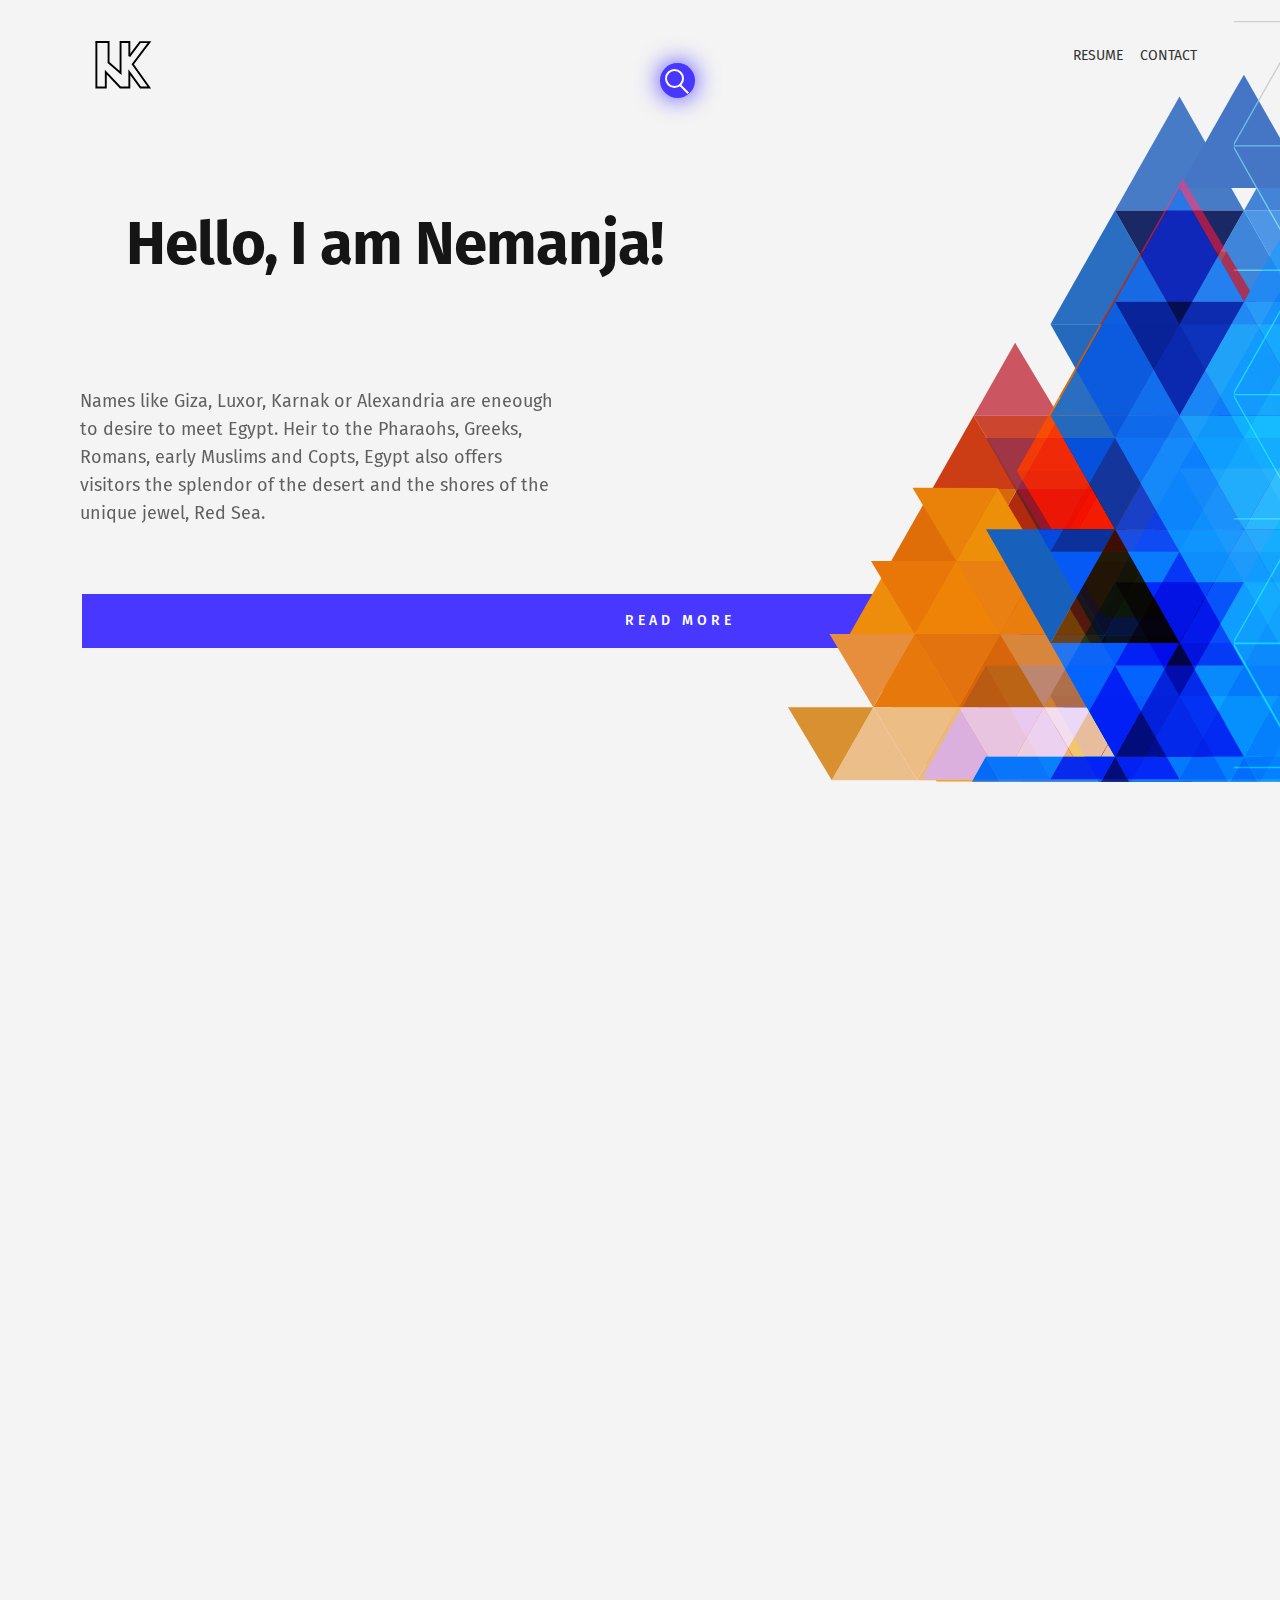
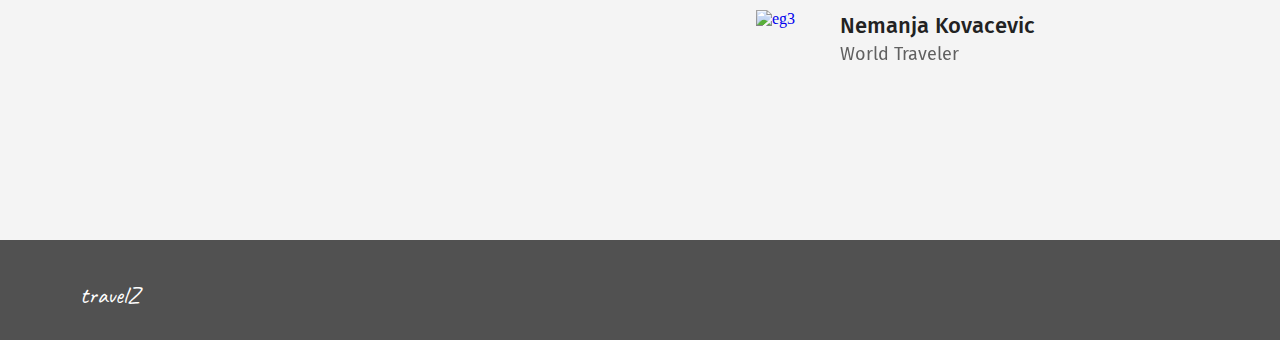
==== index.html @ 130d5a6d "s" ====
<!DOCTYPE html>
<html lang="en">
<title>travelZ</title>
<meta charset="UTF-8">
<meta name="viewport" content="width=device-width, initial-scale=1">
<link rel="stylesheet" type="text/css" href="stylesheet.css">
  <body>
    <nav class="topnav">
  <ul>
    <li><a href="contact.html">resume</a></li>
    <li><a href="about me.html">contact</a></li>

  </ul>
</nav>
  
<a href="index.html">
  <img class="logo"  alt="logo" src="pics/logo.svg" width="56.78" height="48.35">
    <div class="container">
  <input type="text" placeholder="Search...">
  <div class="search"></div>
</div>
    <h1 class="h1eg">
      Hello, I am Nemanja!</h1>
      
    <p class="p1eg">Names like Giza, Luxor, Karnak or Alexandria are eneough to desire to meet Egypt. Heir to the Pharaohs, Greeks, Romans, early Muslims and Copts, Egypt also offers visitors the splendor of the desert and the shores of the unique jewel, Red Sea.</p>
   
    <button class="button" onclick="window.location.href = 'read more.html';">READ MORE</button>
  
    
   <img src="pics/triangles.svg" class="triangles"alt="eg2" width="560.83" height="1381.67">
    
    <!-- <img src="https://drive.google.com/uc?id=1a4ksGzwtgkFzVw9x9obKX6-K91zPw0-_" class="pic1"alt="eg2" width="400px" height="310px">     
       
     <img src="https://drive.google.com/uc?id=1BBXGnsvVM-mT7CrphIKyhBi8dake_05T" class="pic3"alt="eg3" width="475px" height="564px">     
    
    <h2 class="h2eg">
      Red Sea, like no other.</h2>
    
    <p class="p2">Located between the East African coast and the Saudi Arabian peninsula, the Red Sea got its name because of a type of algae called Trichodesmium erythraeum, which is found in the sea. When these blooms of algae die off they appear to turn the blue-green color of the ocean to a reddish-brown.<br></br>
It’s no wonder that the Red Sea is a major hot spot for scuba diving and snorkeling when you consider the rich variety of its underwater ecosystem. It is home to more than 1,200 species of fish, including 44 species of sharks. Nearly 20% of these are found only in the Red Sea. Divers can swim with brightly colored angelfish, butterflyfish and clownfish.
    </p> -->

<img src="https://drive.google.com/uc?id=1ela4x8f2PA7r1S-A8z53J3uRzD0GpQ4G" class="pic4"alt="eg3" width="65px" height="65px">
    
<p class="pname">
  Nemanja Kovacevic </p>
<p class="pdesc">
  World Traveler </p>
<div class="footer"></div>
<a href="index.html" class="logo2">travelZ</a>

    
    </body>
</html>
---- stylesheet.css ----
@import url("https://fonts.googleapis.com/css2?family=Fira+Sans&display=swap");
@import url("https://fonts.googleapis.com/css2?family=Caveat&display=swap");
* {
  margin: 0;
  padding: 0;
  box-sizing: border-box;
}

html, body {
  width: 100%;
  height: 100%;
}

body {
  background: #F4F4F4;
}

.logo {
position: absolute;
width: 56.78px;
height: 48.35px;
left: 95px;
top: 41px;
}

.topnav ul {
  list-style: none;
  display: flex;
  justify-content: space-around;
  width: 18%;
  font-family: 'Fira Sans', sans-serif;
  float: right;
  padding: 45px;
  margin-right: 30px;
  
  
}
.topnav li {
  text-transform: uppercase;
}
.topnav a {
  color: #333;
  text-decoration: none;
  font-size: 14px !important;
}
.topnav a:hover {
  text-decoration: underline;
}

.container {
  position: absolute;
  margin-top: 1px;
  left: 49.00%;
  right: 45.44%;
  top: 6.11%;
  bottom: 90.63%;
  width: 100px;
  height: 50px;
}
.container .search {
  position: absolute;
  margin: auto;
  top: 0;
  right: 0;
  bottom: 0;
  left: 0;
  width: 35px;
  height: 35px;
  background: #4737FF;
  border-radius: 50%;
  transition: all 1s;
  z-index: 4;
  box-shadow: 0 0 25px 0 rgba(0, 0, 0, 0.4);
  box-shadow: 0 0 25px 0 #4737FF;
}
.container .search:hover {
  cursor: pointer;
}
.container .search::before {
  content: "";
  position: absolute;
  margin: auto;
  top: 10px;
  right: 0;
  bottom: -6px;
  left: 13px;
  width: 12px;
  height: 2px;
  background: white;
  transform: rotate(45deg);
  transition: all .5s;
}
.container .search::after {
  content: "";
  position: absolute;
  margin: auto;
  top: -5px;
  right: 0;
  bottom: 0;
  left: -5px;
  width: 15px;
  height: 15px;
  border-radius: 50%;
  border: 2px solid white;
  transition: all .5s;
}
.container input {
  font-family: 'Fira Sans', sans-serif;
  position: absolute;
  margin: auto;
  top: 0;
  right: 0;
  bottom: 0;
  left: 0;
  width: 50px;
  height: 50px;
  outline: none;
  border: none;
  background: #4737FF;
  color: white;
  text-shadow: 0 0 10px #4737FF;
  padding: 0 50px 0 20px;
  border-radius: 30px;
  box-shadow: 0 0 25px 0 #4737FF, 0 20px 25px 0 rgba(0, 0, 0, 0.2);
  transition: all 1s;
  opacity: 0;
  z-index: 5;
  font-weight: bolder;
  letter-spacing: 0.1em;
}
.container input:hover {
  cursor: pointer;
}
.container input:focus {
  width: 300px;
  opacity: 1;
  cursor: text;
}
.container input:focus ~ .search {
  right: -440px;
  background: #151515;
  z-index: 6;
}
.container input:focus ~ .search::before {
  top: 0;
  left: 0;
  width: 25px;
}
.container input:focus ~ .search::after {
  top: 0;
  left: 0;
  width: 25px;
  height: 2px;
  border: none;
  background: white;
  border-radius: 0%;
  transform: rotate(-45deg);
}
.container input::placeholder {
  color: white;
  opacity: 0.5;
  font-weight: bolder;
}

.h1eg {
position: absolute;
width: 569px;
height: 88px;
left: 126px;
top: 209px;
font-family: Fira Sans;
font-style: normal;
font-weight: bold;
font-size: 60px;
line-height: 70px;
letter-spacing: -1px;
color: #151515;

}

.p1eg {
  position: absolute;
  width: 474px;
  height: 137px;
  left: 80px;
  top: 387px;
  font-family: 'Fira Sans';
  font-style: normal;
  font-weight: normal;
  font-size: 18px;
  line-height: 28px;
  color: #222222;
  opacity: 0.7;
}

.p1dv{
  position: absolute;
  width: 474px;
  height: 137px;
  left: 80px;
  top: 310px;
  font-family: 'Fira Sans';
  font-style: normal;
  font-weight: normal;
  font-size: 18px;
  line-height: 28px;
  color: #222222;
  opacity: 0.7;

}

.button {
  background-color: #4737FF;
  border: none;
  color: white;
  padding: 15px 32px;
  text-align: center;
  text-decoration: none;
  display: inline-block;
  margin: 4px 2px;
  cursor: pointer;
  font-family: 'Fira Sans';
  font-style: normal;
  font-weight: 500;
  font-size: 14px;
  line-height: 24px;
  text-align: center;
  letter-spacing: 4px;
  text-transform: uppercase;
  position: absolute;
  left: 80px;
  right: 0%;
  top: 590px;
}

.triangles {
position: absolute;
width: 560.83px;
height: 1381.67px;
left: 788px;
top: -400px;
}

.pic2 {
  position: absolute;
  left: 615px;
  top: 142px;
}

.pic3 {
  position: absolute;
  left: 80px;
  top: 1100px;
}

.h2eg {
  position: absolute;
  width: 382px;
  height: 50px;
  left: 756px;
  top: 1100px;
  font-family: 'Fira Sans';
  font-style: normal;
  font-weight: 600;
  font-size: 40px;
  line-height: 70px;
  letter-spacing: -1px;
  color: #151515;
}

.p2 {
  position: absolute;
  width: 445px;
  height: 164px;
  left: 756px;
  top: 1189px;
  font-family: 'Fira Sans';
  font-style: normal;
  font-weight: normal;
  font-size: 18px;
  line-height: 28px;
  color: #222222;
  opacity: 0.7;
}

.pic4 {
  position: absolute;
  left: 756px;
  top: 1610px;
}

.pname {
  position: absolute;
  width: 202px;
  height: 26px;
  left: 840px;
  top: 1610px;
  font-family: 'Fira Sans';
  font-style: normal;
  font-weight: 500;
  font-size: 22px;
  line-height: 32px;
  color: #222222;
}

.pdesc {
  position: absolute;
  width: 189px;
  height: 21px;
  left: 840px;
  top: 1640px;
  font-family: 'Fira Sans';
  font-style: normal;
  font-weight: normal;
  font-size: 18px;
  line-height: 28px;
  color: #222222;
  opacity: 0.7;
}

.footer {
  position: absolute;
  width: 100%;
  height: 100px;
  top: 1840px;
  background: #515151;
}


.logo2 {
  position: absolute;
  width: 60px;
  height: 30px;
  left: 80px;
  top: 1880px;
  font-family: 'Caveat';
  font-style: normal;
  font-weight: normal;
  font-size: 24px;
  line-height: 30px;
  color: #FFFFFF;
  text-decoration: none;
}


@media only screen and (max-width: 768px) {
  .logo {
    position: absolute;
    width: 60px;
    height: 30px;
    left: 40px;
    top: 30px;
  }
  .topnav ul {
    margin-top:10px;
    width:45%;
    font-size: 12px;
    float:none;
    margin-left:210px;
}
.container{
  display: none;
}
  .h1eg {
  font-size: 40px;
  left:40px;
  width: 300px;
  line-height: 55px;
  letter-spacing: -2px;
  margin-top: -30px;
  }
  .p1eg{
    width:300px;
    left:40px;
    margin-top:-70px;
  }

  .p1dv{
    width:300px;
    left:40px;
    margin-top:-70px;
  }

  .button{
    margin-top: -20px;
    left:100px;
  }
  .pic1 {
    left: 40px;
    top: 700px;
    width: 300px;
    height: 210px;
  }
  .pic2 {
    left: 30px;
    top: 942px;
    height:500px;
    width: 325px;
  }
  .pic3{
    left:35px;
    top:2220px;
    height: 400px;
    width: 311px;
  }
  .h2eg{
    left:40px;
    width: 300px;
    margin-top:400px;
    line-height: 55px;
    letter-spacing: -1px;
    font-size: 32px;
  }
  .p2{
    left:40px;
    width: 305px;
    margin-top: 380px;
    font-size: 16px;
  }
  .pname{
    left:120px;
    margin-top: 500px;
  }
  .pdesc{
    left:120px;
    margin-top: 510px;
  }
  .pic4{
    left: 40px;
    margin-top: 500px;
  }
  .footer{
    top:2700px;
    height: 100px;
  }
  .logo2{
    left: 40px;
    top:2730px;
  }
  .footerline{
  display: none;
}
}
.video{
  margin-left: 650px;
  margin-top: 100px;
}
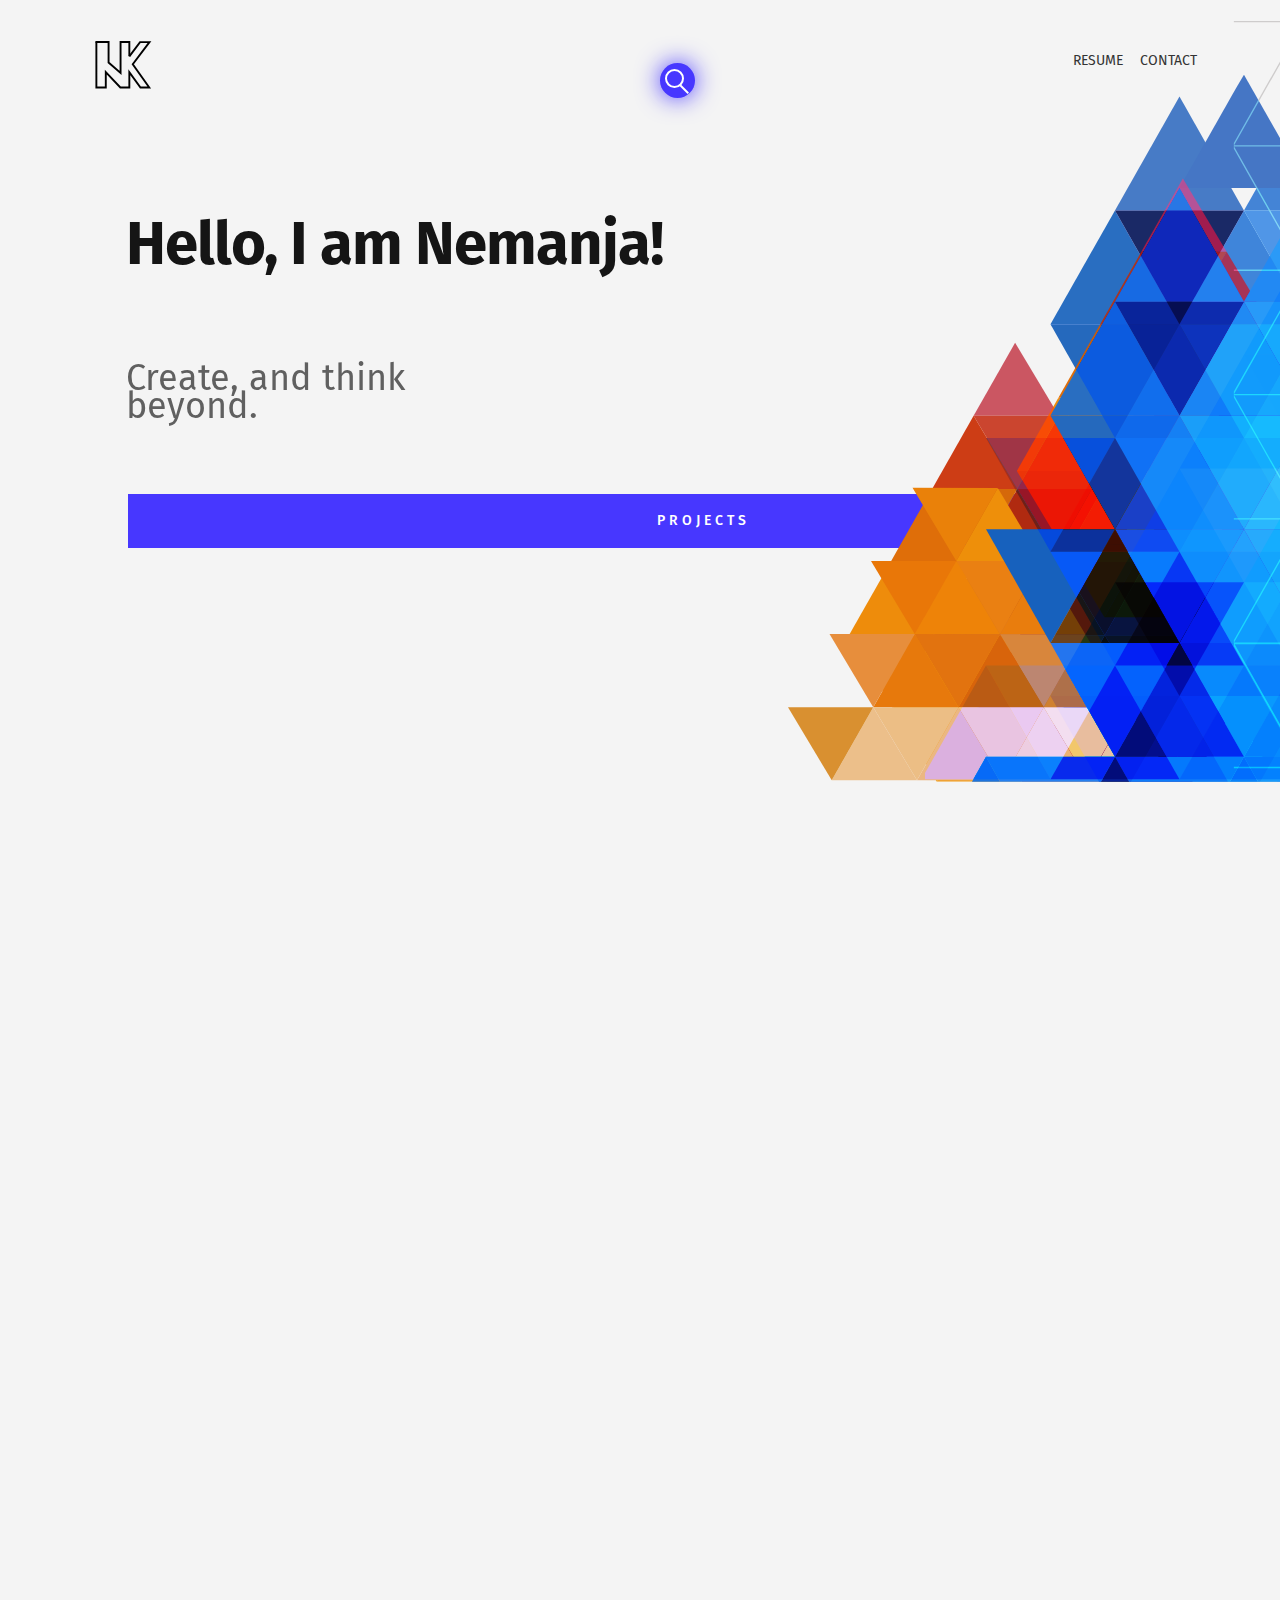
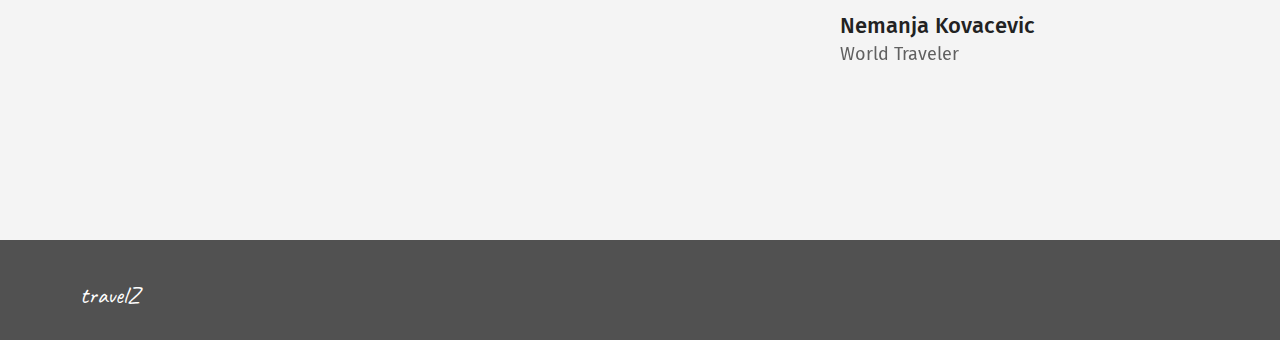
==== commit 2777ee72: "s" ====
--- a/index.html
+++ b/index.html
@@ -22,9 +22,9 @@
     <h1 class="h1eg">
       Hello, I am Nemanja!</h1>
       
-    <p class="p1eg">Names like Giza, Luxor, Karnak or Alexandria are eneough to desire to meet Egypt. Heir to the Pharaohs, Greeks, Romans, early Muslims and Copts, Egypt also offers visitors the splendor of the desert and the shores of the unique jewel, Red Sea.</p>
+    <p class="p1eg">Create, and think beyond.</p>
    
-    <button class="button" onclick="window.location.href = 'read more.html';">READ MORE</button>
+    <button class="button" onclick="window.location.href = 'read more.html';">PROJECTS</button>
   
     
    <img src="pics/triangles.svg" class="triangles"alt="eg2" width="560.83" height="1381.67">
@@ -40,7 +40,7 @@
 It’s no wonder that the Red Sea is a major hot spot for scuba diving and snorkeling when you consider the rich variety of its underwater ecosystem. It is home to more than 1,200 species of fish, including 44 species of sharks. Nearly 20% of these are found only in the Red Sea. Divers can swim with brightly colored angelfish, butterflyfish and clownfish.
     </p> -->
 
-<img src="https://drive.google.com/uc?id=1ela4x8f2PA7r1S-A8z53J3uRzD0GpQ4G" class="pic4"alt="eg3" width="65px" height="65px">
+<!-- <img src="https://drive.google.com/uc?id=1ela4x8f2PA7r1S-A8z53J3uRzD0GpQ4G" class="pic4"alt="eg3" width="65px" height="65px"> -->
     
 <p class="pname">
   Nemanja Kovacevic </p>
--- a/stylesheet.css
+++ b/stylesheet.css
@@ -24,14 +24,18 @@
 }
 
 .topnav ul {
-  list-style: none;
-  display: flex;
-  justify-content: space-around;
-  width: 18%;
-  font-family: 'Fira Sans', sans-serif;
-  float: right;
-  padding: 45px;
-  margin-right: 30px;
+list-style: none;
+display: flex;
+justify-content: space-around;
+width: 18%;
+font-family: 'Fira Sans', sans-serif;
+float: right;
+padding: 45px;
+margin-right: 30px;
+font-style: normal;
+font-weight: normal;
+font-size: 18px;
+line-height: 28px;
   
   
 }
@@ -168,7 +172,7 @@
 height: 88px;
 left: 126px;
 top: 209px;
-font-family: Fira Sans;
+font-family: 'Fira Sans';
 font-style: normal;
 font-weight: bold;
 font-size: 60px;
@@ -180,14 +184,14 @@
 
 .p1eg {
   position: absolute;
-  width: 474px;
-  height: 137px;
-  left: 80px;
-  top: 387px;
-  font-family: 'Fira Sans';
+  width: 420px;
+  height: 46px;
+  left: 126px;
+  top: 364px;
+  font-family: Fira Sans;
   font-style: normal;
   font-weight: normal;
-  font-size: 18px;
+  font-size: 36px;
   line-height: 28px;
   color: #222222;
   opacity: 0.7;
@@ -228,9 +232,9 @@
   letter-spacing: 4px;
   text-transform: uppercase;
   position: absolute;
-  left: 80px;
+  left: 126px;
   right: 0%;
-  top: 590px;
+  top: 490px;
 }
 
 .triangles {
@@ -241,7 +245,7 @@
 top: -400px;
 }
 
-.pic2 {
+/* .pic2 {
   position: absolute;
   left: 615px;
   top: 142px;
@@ -251,7 +255,7 @@
   position: absolute;
   left: 80px;
   top: 1100px;
-}
+} */
 
 .h2eg {
   position: absolute;
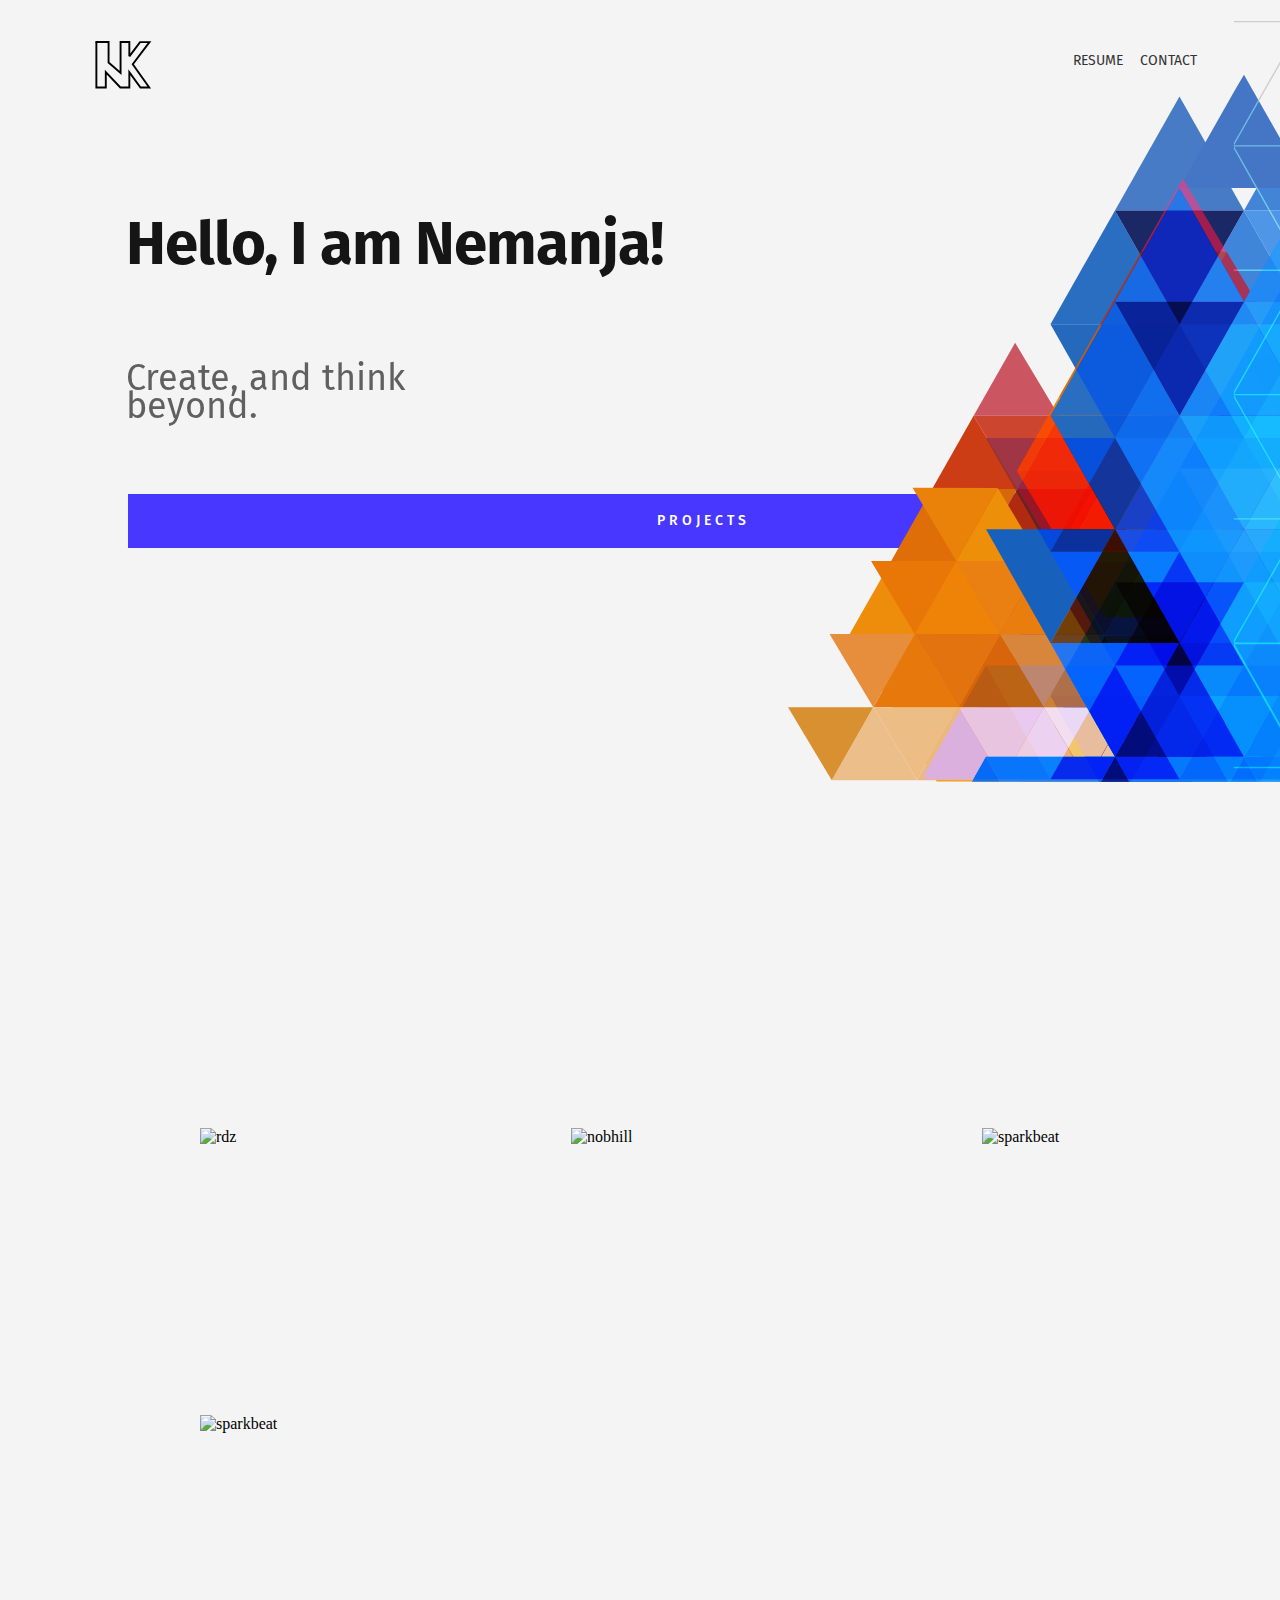
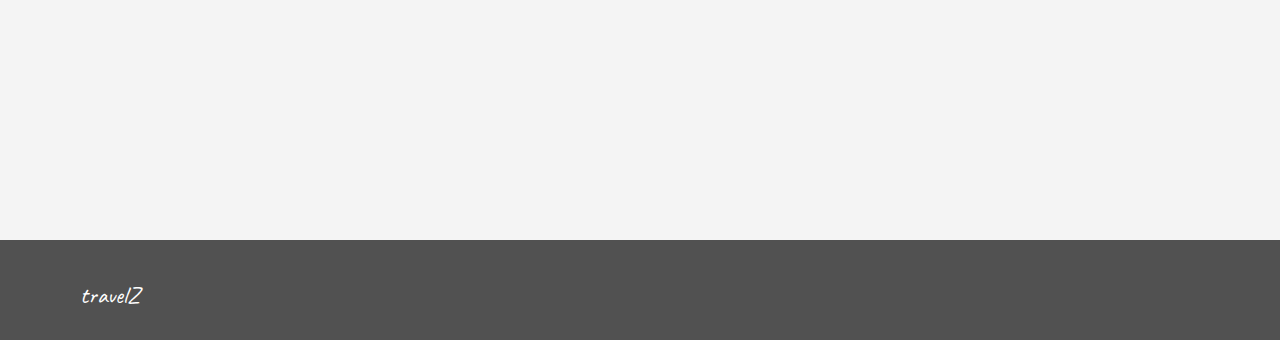
==== commit f8085779: "s" ====
--- a/index.html
+++ b/index.html
@@ -4,6 +4,11 @@
 <meta charset="UTF-8">
 <meta name="viewport" content="width=device-width, initial-scale=1">
 <link rel="stylesheet" type="text/css" href="stylesheet.css">
+<link href="//netdna.bootstrapcdn.com/font-awesome/3.2.1/css/font-awesome.css" rel="stylesheet">
+<script src="https://cdnjs.cloudflare.com/ajax/libs/jquery/2.1.3/jquery.min.js"></script>
+<script src="https://ajax.googleapis.com/ajax/libs/jquery/3.5.1/jquery.min.js"></script>
+<script src="js/script.js"></script>
+
   <body>
     <nav class="topnav">
   <ul>
@@ -15,19 +20,30 @@
   
 <a href="index.html">
   <img class="logo"  alt="logo" src="pics/logo.svg" width="56.78" height="48.35">
-    <div class="container">
-  <input type="text" placeholder="Search...">
-  <div class="search"></div>
-</div>
+    
     <h1 class="h1eg">
       Hello, I am Nemanja!</h1>
       
     <p class="p1eg">Create, and think beyond.</p>
    
-    <button class="button" onclick="window.location.href = 'read more.html';">PROJECTS</button>
+    <!-- <div id="first"><button id="button" type="button">PROJECTS</button></div> -->
+    
+
+    <div class="main" id="section1">
+     <button class="button"> <a href="#section2">PROJECTS</a></button>
+    </div>
   
+    <div class="main" id="section2">
+      
+    </div>
     
-   <img src="pics/triangles.svg" class="triangles"alt="eg2" width="560.83" height="1381.67">
+   <img src="pics/triangles.svg" class="triangles"alt="tri" width="560.83" height="1381.67">
+  <div class="jump">
+   <img src="pics/roadz.svg" id="myRoadz"alt="rdz" width="170" height="170"></div>
+   <img src="pics/nobhill.svg" class="nobhill"alt="nobhill" width="170" height="170">
+   <img src="pics/sparkbeat.svg" class="sparkbeat"alt="sparkbeat" width="170" height="170">
+   <img src="pics/chmav.svg" class="chmav"alt="sparkbeat" width="170" height="170">
+
     
     <!-- <img src="https://drive.google.com/uc?id=1a4ksGzwtgkFzVw9x9obKX6-K91zPw0-_" class="pic1"alt="eg2" width="400px" height="310px">     
        
@@ -41,11 +57,7 @@
     </p> -->
 
 <!-- <img src="https://drive.google.com/uc?id=1ela4x8f2PA7r1S-A8z53J3uRzD0GpQ4G" class="pic4"alt="eg3" width="65px" height="65px"> -->
-    
-<p class="pname">
-  Nemanja Kovacevic </p>
-<p class="pdesc">
-  World Traveler </p>
+<a href="#section1" id="return-to-top"><i class="icon-chevron-up"></i></a>
 <div class="footer"></div>
 <a href="index.html" class="logo2">travelZ</a>
 
--- a/stylesheet.css
+++ b/stylesheet.css
@@ -51,121 +51,6 @@
   text-decoration: underline;
 }
 
-.container {
-  position: absolute;
-  margin-top: 1px;
-  left: 49.00%;
-  right: 45.44%;
-  top: 6.11%;
-  bottom: 90.63%;
-  width: 100px;
-  height: 50px;
-}
-.container .search {
-  position: absolute;
-  margin: auto;
-  top: 0;
-  right: 0;
-  bottom: 0;
-  left: 0;
-  width: 35px;
-  height: 35px;
-  background: #4737FF;
-  border-radius: 50%;
-  transition: all 1s;
-  z-index: 4;
-  box-shadow: 0 0 25px 0 rgba(0, 0, 0, 0.4);
-  box-shadow: 0 0 25px 0 #4737FF;
-}
-.container .search:hover {
-  cursor: pointer;
-}
-.container .search::before {
-  content: "";
-  position: absolute;
-  margin: auto;
-  top: 10px;
-  right: 0;
-  bottom: -6px;
-  left: 13px;
-  width: 12px;
-  height: 2px;
-  background: white;
-  transform: rotate(45deg);
-  transition: all .5s;
-}
-.container .search::after {
-  content: "";
-  position: absolute;
-  margin: auto;
-  top: -5px;
-  right: 0;
-  bottom: 0;
-  left: -5px;
-  width: 15px;
-  height: 15px;
-  border-radius: 50%;
-  border: 2px solid white;
-  transition: all .5s;
-}
-.container input {
-  font-family: 'Fira Sans', sans-serif;
-  position: absolute;
-  margin: auto;
-  top: 0;
-  right: 0;
-  bottom: 0;
-  left: 0;
-  width: 50px;
-  height: 50px;
-  outline: none;
-  border: none;
-  background: #4737FF;
-  color: white;
-  text-shadow: 0 0 10px #4737FF;
-  padding: 0 50px 0 20px;
-  border-radius: 30px;
-  box-shadow: 0 0 25px 0 #4737FF, 0 20px 25px 0 rgba(0, 0, 0, 0.2);
-  transition: all 1s;
-  opacity: 0;
-  z-index: 5;
-  font-weight: bolder;
-  letter-spacing: 0.1em;
-}
-.container input:hover {
-  cursor: pointer;
-}
-.container input:focus {
-  width: 300px;
-  opacity: 1;
-  cursor: text;
-}
-.container input:focus ~ .search {
-  right: -440px;
-  background: #151515;
-  z-index: 6;
-}
-.container input:focus ~ .search::before {
-  top: 0;
-  left: 0;
-  width: 25px;
-}
-.container input:focus ~ .search::after {
-  top: 0;
-  left: 0;
-  width: 25px;
-  height: 2px;
-  border: none;
-  background: white;
-  border-radius: 0%;
-  transform: rotate(-45deg);
-}
-.container input::placeholder {
-  color: white;
-  opacity: 0.5;
-  font-weight: bolder;
-}
-
 .h1eg {
 position: absolute;
 width: 569px;
@@ -216,7 +101,7 @@
 .button {
   background-color: #4737FF;
   border: none;
-  color: white;
+  color: white !important; 
   padding: 15px 32px;
   text-align: center;
   text-decoration: none;
@@ -362,9 +247,7 @@
     float:none;
     margin-left:210px;
 }
-.container{
-  display: none;
-}
+
   .h1eg {
   font-size: 40px;
   left:40px;
@@ -448,4 +331,96 @@
 .video{
   margin-left: 650px;
   margin-top: 100px;
-}+}
+#myRoadz{
+position: absolute;
+width: 170px;
+height: 170px;
+left: 200px;
+top: 1128px;
+}
+.nobhill{
+position: absolute;
+width: 170px;
+height: 170px;
+left: 571px;
+top: 1128px;
+}
+.sparkbeat{
+position: absolute;
+width: 170px;
+height: 170px;
+left: 982px;
+top: 1128px;
+}
+.chmav{
+position: absolute;
+width: 170px;
+height: 170px;
+left: 200px;
+top: 1415px;
+
+}
+
+html {
+  scroll-behavior: smooth;
+}
+
+#section2 {
+  position: absolute;
+  top:1050px;;
+  }
+
+  #section1{
+    text-decoration: none;
+  }
+
+  a {
+    text-decoration: none;
+    color: white;
+}
+
+#return-to-top {
+  position: fixed;
+  bottom: 20px;
+  right: 20px;
+  background: rgb(0, 0, 0);
+  background: rgba(0, 0, 0, 0.7);
+  width: 50px;
+  height: 50px;
+  display: block;
+  text-decoration: none;
+  -webkit-border-radius: 35px;
+  -moz-border-radius: 35px;
+  border-radius: 35px;
+  display: none;
+  -webkit-transition: all 0.3s linear;
+  -moz-transition: all 0.3s ease;
+  -ms-transition: all 0.3s ease;
+  -o-transition: all 0.3s ease;
+  transition: all 0.3s ease;
+}
+#return-to-top i {
+  color: #fff;
+  margin: 0;
+  position: relative;
+  left: 16px;
+  top: 13px;
+  font-size: 19px;
+  -webkit-transition: all 0.3s ease;
+  -moz-transition: all 0.3s ease;
+  -ms-transition: all 0.3s ease;
+  -o-transition: all 0.3s ease;
+  transition: all 0.3s ease;
+}
+#return-to-top:hover {
+  background: rgba(0, 0, 0, 0.9);
+}
+#return-to-top:hover i {
+  color: #fff;
+  top: 5px;
+}
+
+
+/* Extra Things
+body{background: #eee ;font-family: 'Open Sans', sans-serif;}h3{font-size: 30px; font-weight: 400;text-align: center;margin-top: 50px;}h3 i{color: #444;} */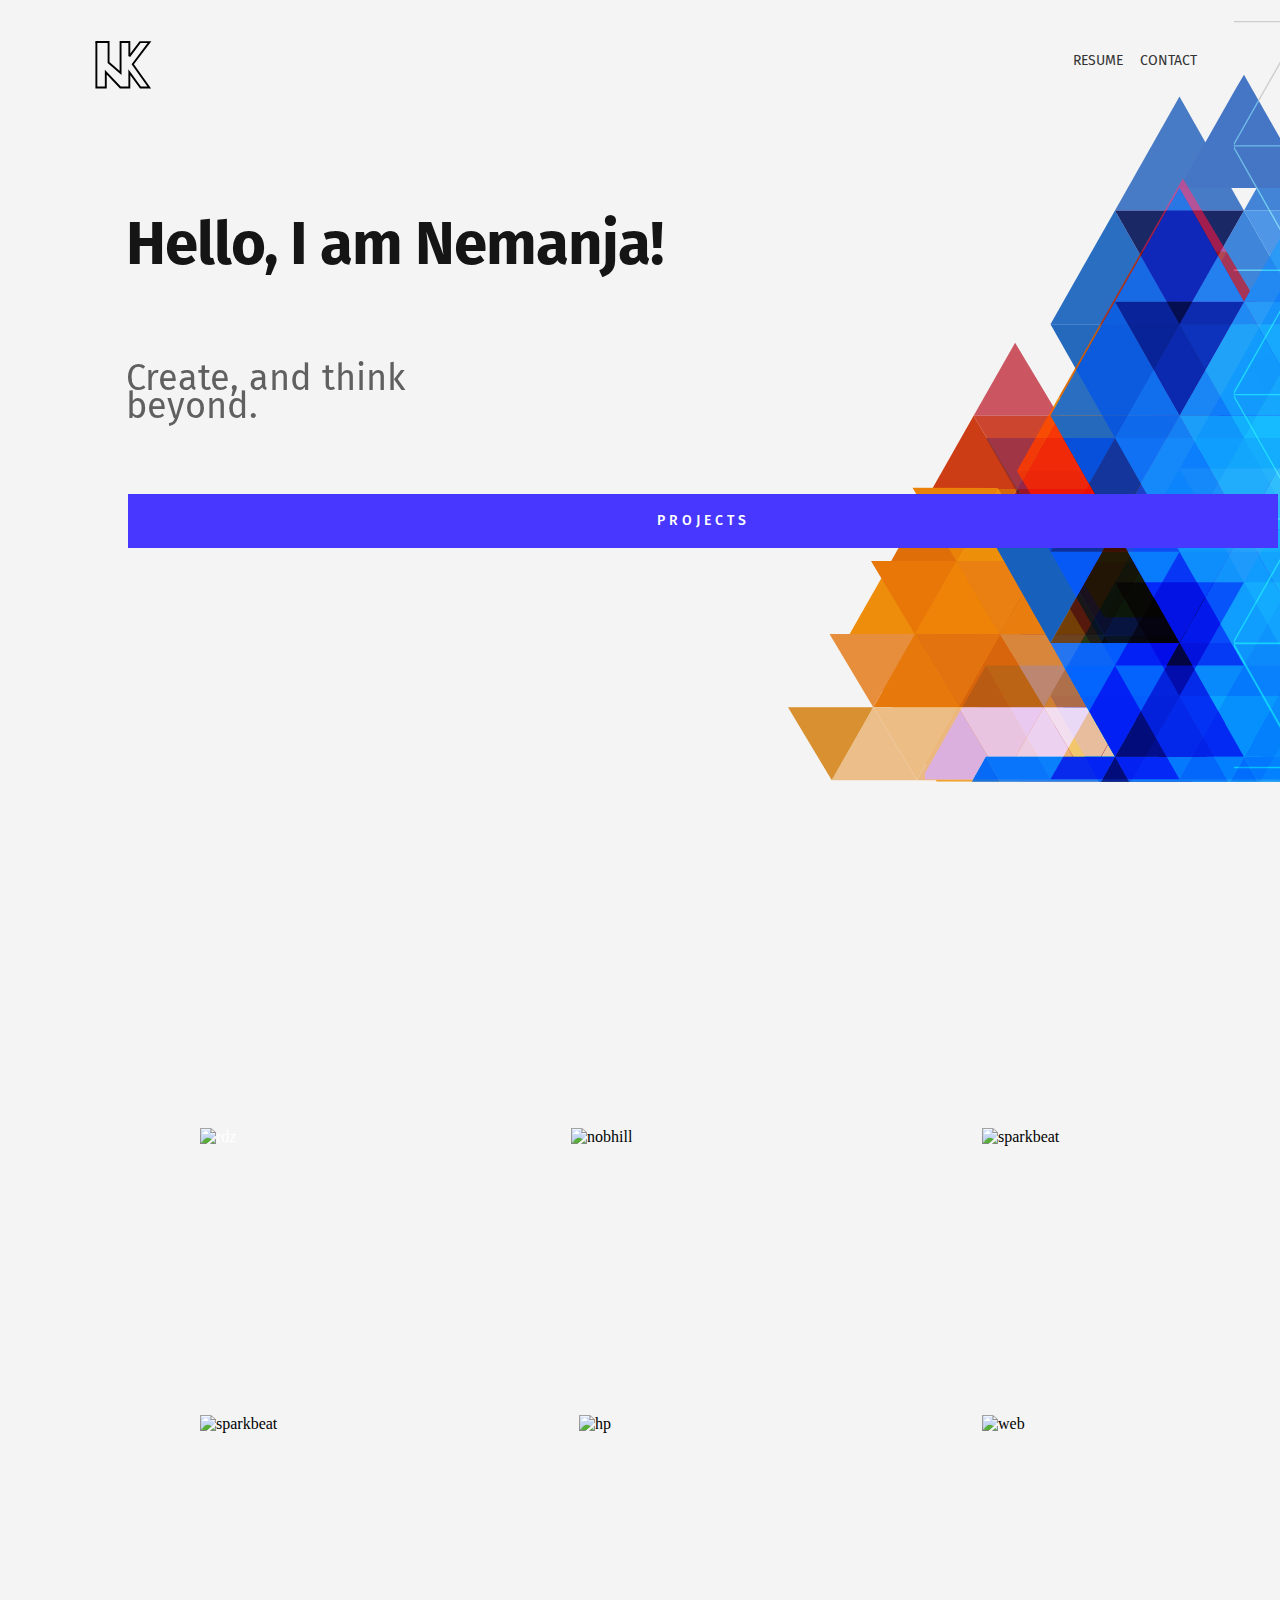
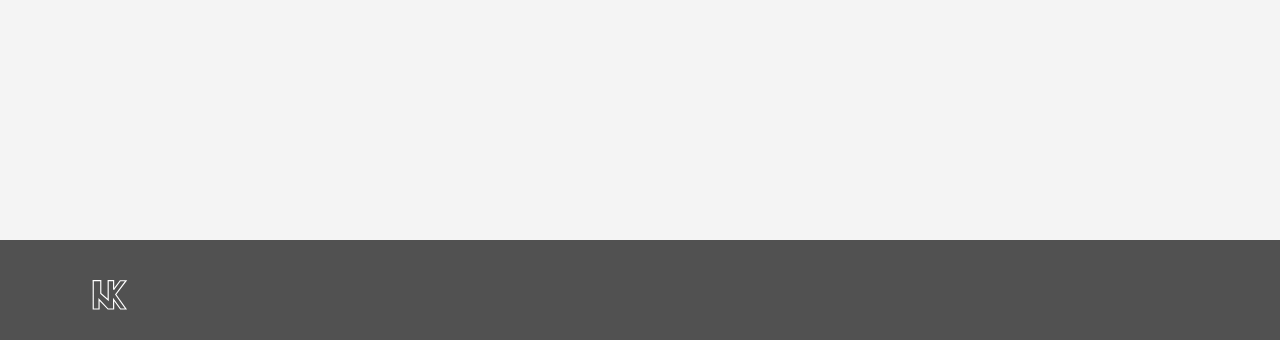
==== commit a9227f7a: "s" ====
--- a/index.html
+++ b/index.html
@@ -1,6 +1,6 @@
 <!DOCTYPE html>
 <html lang="en">
-<title>travelZ</title>
+<title>portfolio</title>
 <meta charset="UTF-8">
 <meta name="viewport" content="width=device-width, initial-scale=1">
 <link rel="stylesheet" type="text/css" href="stylesheet.css">
@@ -12,22 +12,19 @@
   <body>
     <nav class="topnav">
   <ul>
-    <li><a href="contact.html">resume</a></li>
-    <li><a href="about me.html">contact</a></li>
+    <li><a href="resume.html">resume</a></li>
+    <li><a href="contact.html">contact</a></li>
 
   </ul>
 </nav>
   
 <a href="index.html">
-  <img class="logo"  alt="logo" src="pics/logo.svg" width="56.78" height="48.35">
+  <img class="logo"  alt="logo" src="pics/logo.svg" width="56.78" height="48.35"></a>
     
     <h1 class="h1eg">
       Hello, I am Nemanja!</h1>
       
-    <p class="p1eg">Create, and think beyond.</p>
-   
-    <!-- <div id="first"><button id="button" type="button">PROJECTS</button></div> -->
-    
+    <p class="p1eg">Create, and think beyond.</p>    
 
     <div class="main" id="section1">
      <button class="button"> <a href="#section2">PROJECTS</a></button>
@@ -38,11 +35,13 @@
     </div>
     
    <img src="pics/triangles.svg" class="triangles"alt="tri" width="560.83" height="1381.67">
-  <div class="jump">
-   <img src="pics/roadz.svg" id="myRoadz"alt="rdz" width="170" height="170"></div>
+   <a href="roadz.html">
+   <img src="pics/roadz.svg" id="myRoadz"alt="rdz" width="170" height="170"></a>
    <img src="pics/nobhill.svg" class="nobhill"alt="nobhill" width="170" height="170">
    <img src="pics/sparkbeat.svg" class="sparkbeat"alt="sparkbeat" width="170" height="170">
    <img src="pics/chmav.svg" class="chmav"alt="sparkbeat" width="170" height="170">
+   <img src="pics/hp.svg" class="hp"alt="hp" width="170" height="170">
+   <img src="pics/web.svg" class="web"alt="web" width="170" height="170">
 
     
     <!-- <img src="https://drive.google.com/uc?id=1a4ksGzwtgkFzVw9x9obKX6-K91zPw0-_" class="pic1"alt="eg2" width="400px" height="310px">     
@@ -59,8 +58,8 @@
 <!-- <img src="https://drive.google.com/uc?id=1ela4x8f2PA7r1S-A8z53J3uRzD0GpQ4G" class="pic4"alt="eg3" width="65px" height="65px"> -->
 <a href="#section1" id="return-to-top"><i class="icon-chevron-up"></i></a>
 <div class="footer"></div>
-<a href="index.html" class="logo2">travelZ</a>
-
+<a href="index.html">
+  <img class="logo2"  alt="logo" src="pics/logo2.svg" width="56.78" height="48.35">
     
     </body>
 </html>
--- a/stylesheet.css
+++ b/stylesheet.css
@@ -128,6 +128,7 @@
 height: 1381.67px;
 left: 788px;
 top: -400px;
+z-index: -5;
 }
 
 /* .pic2 {
@@ -361,6 +362,21 @@
 top: 1415px;
 
 }
+
+.hp{
+position: absolute;
+width: 170px;
+height: 170px;
+left: 579px;
+top: 1415px;
+ }
+.web{
+position: absolute;
+width: 170px;
+height: 170px;
+left: 982px;
+top: 1415px;
+   }
 
 html {
   scroll-behavior: smooth;
@@ -420,7 +436,3 @@
   color: #fff;
   top: 5px;
 }
-
-
-/* Extra Things
-body{background: #eee ;font-family: 'Open Sans', sans-serif;}h3{font-size: 30px; font-weight: 400;text-align: center;margin-top: 50px;}h3 i{color: #444;} */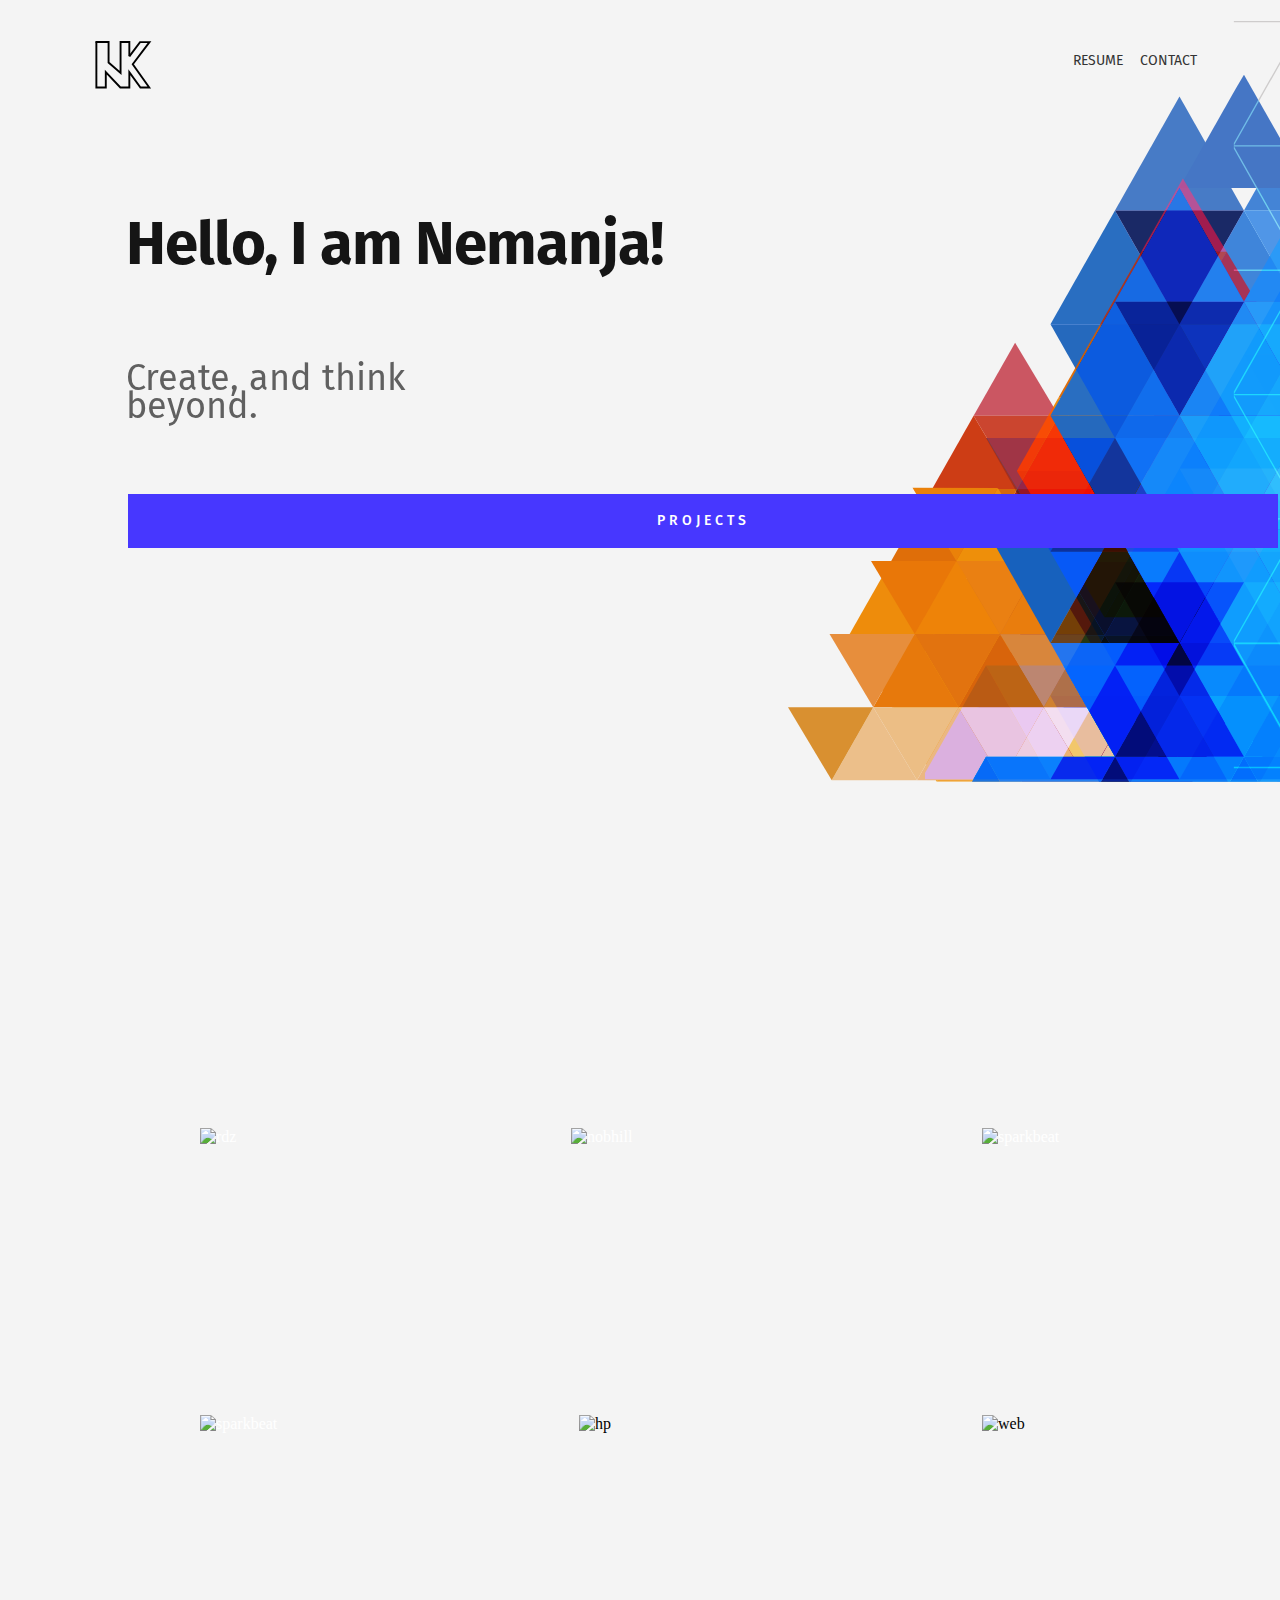
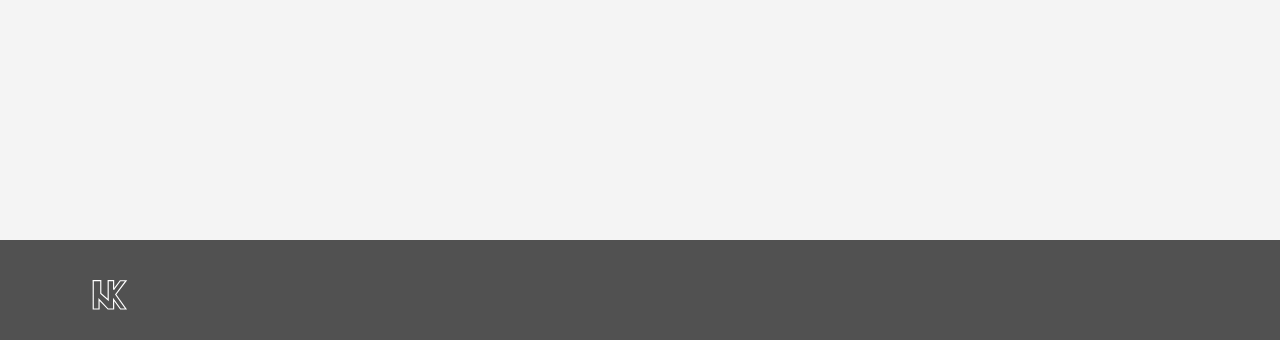
==== commit e5f21aa0: "s" ====
--- a/index.html
+++ b/index.html
@@ -1,6 +1,6 @@
 <!DOCTYPE html>
 <html lang="en">
-<title>portfolio</title>
+<title>Nemanja's Portfolio</title>
 <meta charset="UTF-8">
 <meta name="viewport" content="width=device-width, initial-scale=1">
 <link rel="stylesheet" type="text/css" href="stylesheet.css">
@@ -12,7 +12,7 @@
   <body>
     <nav class="topnav">
   <ul>
-    <li><a href="resume.html">resume</a></li>
+    <li><a href="Nemanja's Resume.pdf" target="blank">resume</a></li>
     <li><a href="contact.html">contact</a></li>
 
   </ul>
@@ -21,25 +21,30 @@
 <a href="index.html">
   <img class="logo"  alt="logo" src="pics/logo.svg" width="56.78" height="48.35"></a>
     
-    <h1 class="h1eg">
-      Hello, I am Nemanja!</h1>
+  <div class="fade-in6"> 
+  <h1 class="h1eg">
+      Hello, I am Nemanja!</h1></div> 
       
-    <p class="p1eg">Create, and think beyond.</p>    
-
+      <div class="fade-in7">
+      <p class="p1eg">Create, and think beyond.</p></div>    
+      <div class="fade-in8"> 
     <div class="main" id="section1">
      <button class="button"> <a href="#section2">PROJECTS</a></button>
     </div>
-  
+      </div>
     <div class="main" id="section2">
       
     </div>
-    
-   <img src="pics/triangles.svg" class="triangles"alt="tri" width="560.83" height="1381.67">
+    <div class="fade-in8"> 
+   <img src="pics/triangles.svg" class="triangles"alt="tri" width="560.83" height="1381.67"></div>
    <a href="roadz.html">
    <img src="pics/roadz.svg" id="myRoadz"alt="rdz" width="170" height="170"></a>
-   <img src="pics/nobhill.svg" class="nobhill"alt="nobhill" width="170" height="170">
-   <img src="pics/sparkbeat.svg" class="sparkbeat"alt="sparkbeat" width="170" height="170">
-   <img src="pics/chmav.svg" class="chmav"alt="sparkbeat" width="170" height="170">
+   <a href="cleannobhill.html">
+   <img src="pics/nobhill.svg" class="nobhill"alt="nobhill" width="170" height="170"></a>
+   <a href="sparkbeat.html">
+   <img src="pics/sparkbeat.svg" class="sparkbeat"alt="sparkbeat" width="170" height="170"></a>
+   <a href="chmav.html">
+   <img src="pics/chmav.svg" class="chmav"alt="sparkbeat" width="170" height="170"></a>
    <img src="pics/hp.svg" class="hp"alt="hp" width="170" height="170">
    <img src="pics/web.svg" class="web"alt="web" width="170" height="170">
 
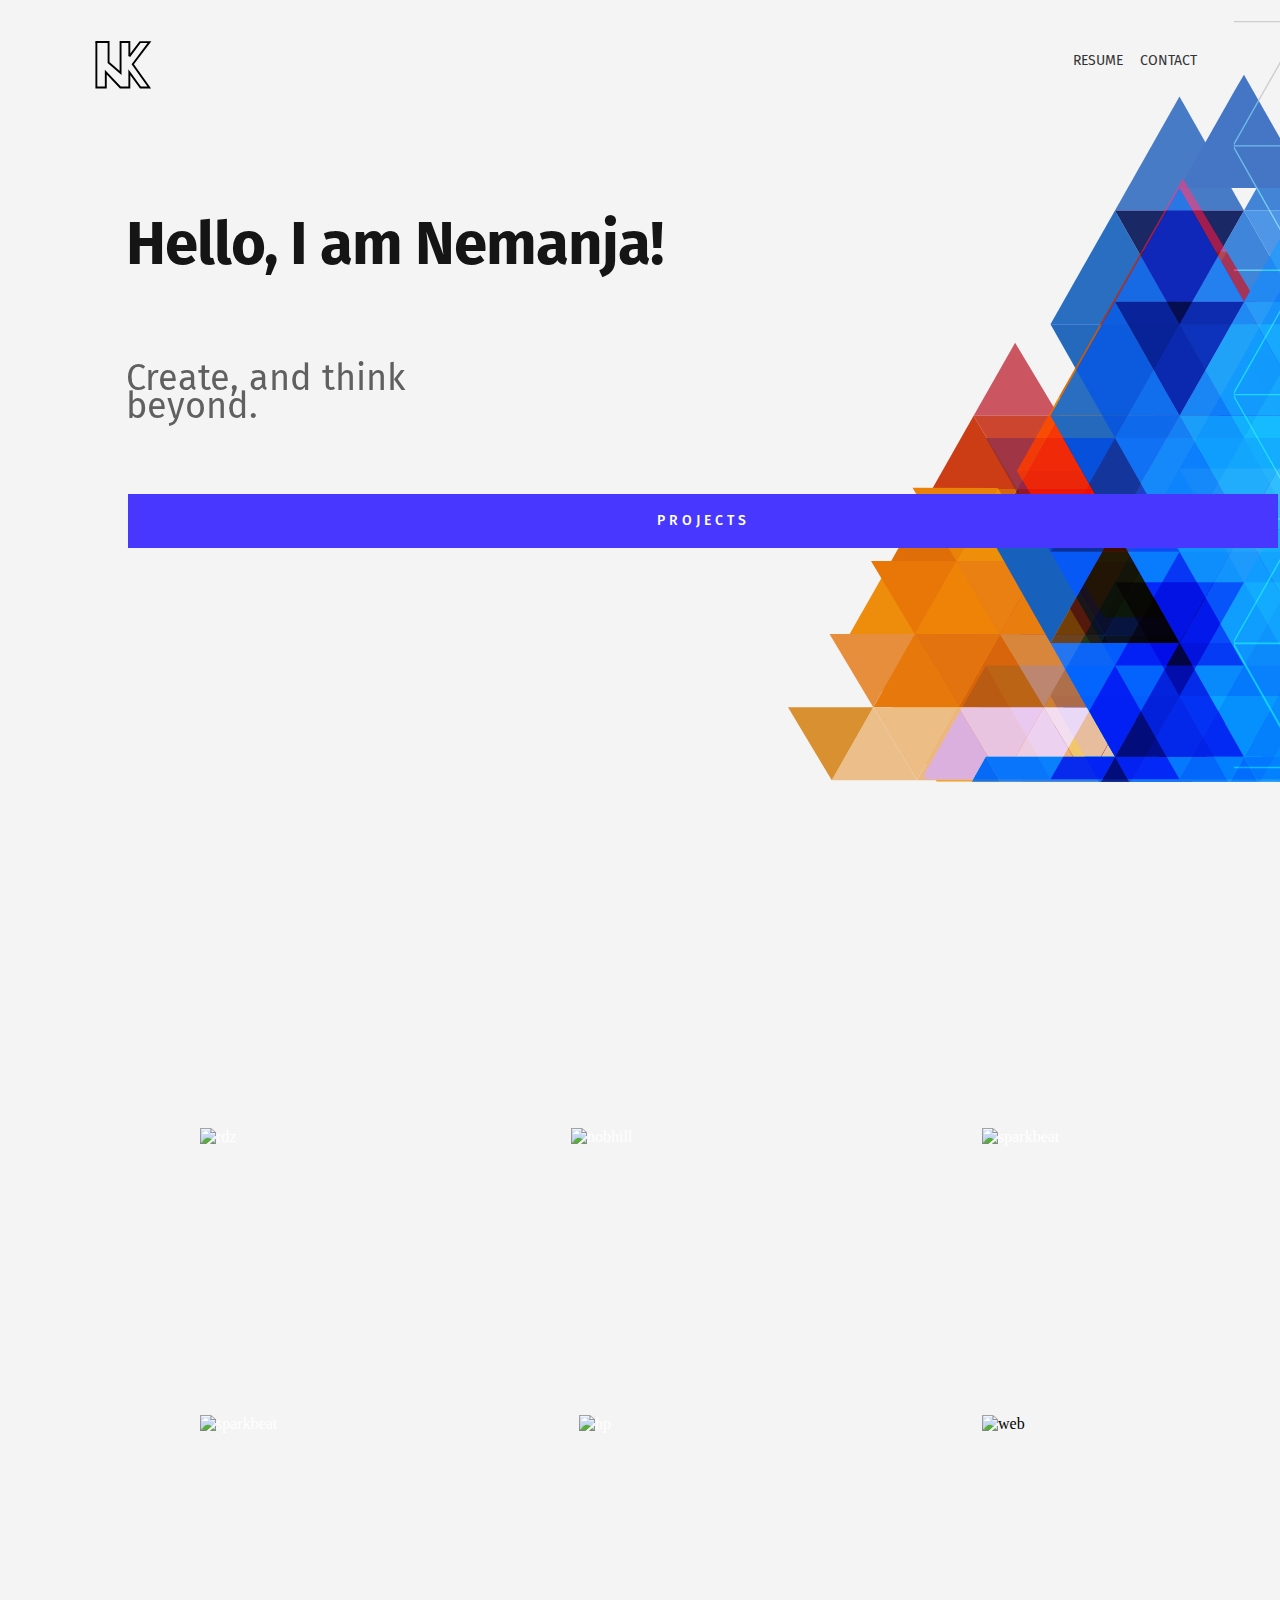
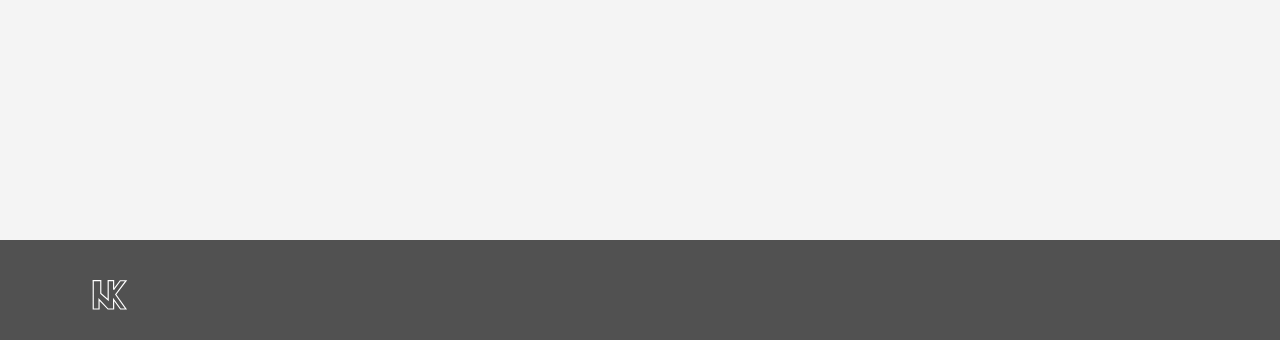
==== commit bb7c7249: "s" ====
--- a/index.html
+++ b/index.html
@@ -45,7 +45,8 @@
    <img src="pics/sparkbeat.svg" class="sparkbeat"alt="sparkbeat" width="170" height="170"></a>
    <a href="chmav.html">
    <img src="pics/chmav.svg" class="chmav"alt="sparkbeat" width="170" height="170"></a>
-   <img src="pics/hp.svg" class="hp"alt="hp" width="170" height="170">
+   <a href="hp.html">
+   <img src="pics/hp.svg" class="hp"alt="hp" width="170" height="170"></a>
    <img src="pics/web.svg" class="web"alt="web" width="170" height="170">
 
     
